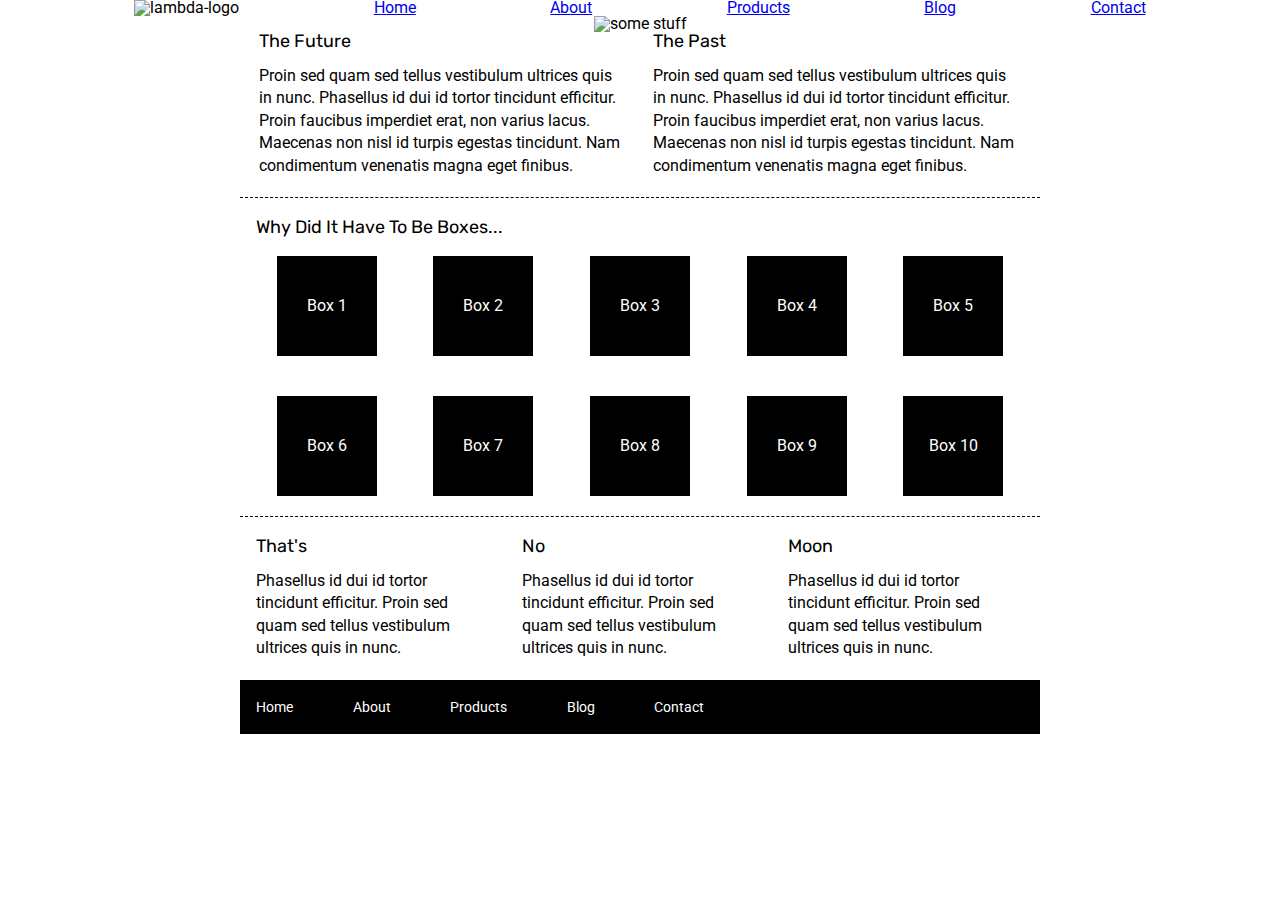
==== index.html @ d4702896 "added home image and header" ====
<!doctype html>

<html lang="en">
<head>
  <meta charset="utf-8">

  <title>Sprint Challenge - Home</title>

  <link href="https://fonts.googleapis.com/css?family=Roboto|Rubik" rel="stylesheet">
  <link rel="stylesheet" href="css/index.css">

</head>
<header>       
    <nav>
        <img src="img/lambda-black.png" alt="lambda-logo">
        <a href="#home">Home</a>
        <a href="about.html">About</a>
        <a href="#products">Products</a>
        <a href="#blog">Blog</a>
        <a href="#contact">Contact</a>
    </nav>
</header>
<section class="topsection">
    <img src="img/jumbo.jpg" alt="some stuff">
</section>
<body>
    <div class="container">
   
        <section class="top-content">
            <div class="text-container">
                <h2>The Future</h2>
                <p>Proin sed quam sed tellus vestibulum ultrices quis in nunc. Phasellus id dui id tortor tincidunt efficitur. Proin faucibus imperdiet erat, non varius lacus. Maecenas non nisl id turpis egestas tincidunt. Nam condimentum venenatis magna eget finibus.</p>
            </div>
            <div class="text-container">
                <h2>The Past</h2>
                <p>Proin sed quam sed tellus vestibulum ultrices quis in nunc. Phasellus id dui id tortor tincidunt efficitur. Proin faucibus imperdiet erat, non varius lacus. Maecenas non nisl id turpis egestas tincidunt. Nam condimentum venenatis magna eget finibus.</p>
            </div>
        </section>
        
        <section class="middle-content">
        
            <h2>Why Did It Have To Be Boxes...</h2>
            
            <div class="boxes">
                <div class="box">Box 1</div>
                <div class="box">Box 2</div>
                <div class="box">Box 3</div>
                <div class="box">Box 4</div>
                <div class="box">Box 5</div>
                <div class="box">Box 6</div>
                <div class="box">Box 7</div>
                <div class="box">Box 8</div>
                <div class="box">Box 9</div>
                <div class="box">Box 10</div>
            </div>
        
        </section>

        <section class="bottom-content">

            <div class="text-container">
                <h2>That's</h2>
                <p>Phasellus id dui id tortor tincidunt efficitur. Proin sed quam sed tellus vestibulum ultrices quis in nunc.</p>
            </div>
            <div class="text-container">
                <h2>No</h2>
                <p>Phasellus id dui id tortor tincidunt efficitur. Proin sed quam sed tellus vestibulum ultrices quis in nunc.</p>
            </div>
            <div class="text-container">
                <h2>Moon</h2>
                <p>Phasellus id dui id tortor tincidunt efficitur. Proin sed quam sed tellus vestibulum ultrices quis in nunc.</p>
            </div>

        </section>
        
        <footer>
            <nav>
                <a href="#">Home</a>
                <a href="about.html">About</a>
                <a href="#">Products</a>
                <a href="#">Blog</a>
                <a href="#">Contact</a>
            </nav>
        </footer>
    </div><!-- container -->        
</body>
</html>
---- css/index.css ----
/* http://meyerweb.com/eric/tools/css/reset/ 
   v2.0 | 20110126
   License: none (public domain)
*/

html, body, div, span, applet, object, iframe,
h1, h2, h3, h4, h5, h6, p, blockquote, pre,
a, abbr, acronym, address, big, cite, code,
del, dfn, em, img, ins, kbd, q, s, samp,
small, strike, strong, sub, sup, tt, var,
b, u, i, center,
dl, dt, dd, ol, ul, li,
fieldset, form, label, legend,
table, caption, tbody, tfoot, thead, tr, th, td,
article, aside, canvas, details, embed, 
figure, figcaption, footer, header, hgroup, 
menu, nav, output, ruby, section, summary,
time, mark, audio, video {
	margin: 0;
	padding: 0;
	border: 0;
	font-size: 100%;
	font: inherit;
	vertical-align: baseline;
}
/* HTML5 display-role reset for older browsers */
article, aside, details, figcaption, figure, 
footer, header, hgroup, menu, nav, section {
	display: block;
}
nav{
    display: flex;
    justify-content: space-evenly;
}

.topsection{
    display: flex;
    justify-content: center;
}

body {
	line-height: 1;
}
ol, ul {
	list-style: none;
}
blockquote, q {
	quotes: none;
}
blockquote:before, blockquote:after,
q:before, q:after {
	content: '';
	content: none;
}
table {
	border-collapse: collapse;
	border-spacing: 0;
}

* {
    box-sizing: border-box;
}

html, body {
    height: 100%;
    font-family: 'Roboto', sans-serif;
}

h1, h2, h3, h4, h5 {
    font-size: 18px;
    margin-bottom: 15px;
    font-family: 'Rubik', sans-serif;
}

p {
    line-height: 1.4;
}

.container {
    width: 800px;
    margin: 0 auto;
}

.top-content {
    display: flex;
    flex-wrap: wrap;
    justify-content: space-evenly;
    margin-bottom: 20px;
    border-bottom: 1px dashed black;
}

.top-content .text-container {
    width: 48%;
    padding: 0 1%;
    padding-bottom: 20px;  
}

.middle-content {
    margin-bottom: 20px;
    border-bottom: 1px dashed black;
}

.middle-content h2 {
    padding: 0 2%;
    margin-bottom: 0;
}

.middle-content .boxes {
    display: flex;
    flex-wrap: wrap;
    justify-content: space-evenly;
}

.middle-content .boxes .box {
    width: 12.5%;
    height: 100px;
    background: black;
    margin: 20px 2.5%;
    color: white;
    display: flex;
    align-items: center;
    justify-content: center;
}

.bottom-content {
    display: flex;
    margin: 0 2% 20px;
    justify-content: space-around;
}

.bottom-content .text-container {
    padding-right: 4%;
}

.bottom-content .text-container:last-child {
    padding-right: 0;
}

footer {
    width: 100%;
    background: black;
}

footer nav {
    width: 60%;
    display: flex;
    justify-content: space-between;
    align-items: center;
    padding: 20px 2%;
    font-size: 14px;
}

footer nav a {
    color: white;
    text-decoration: none;
}
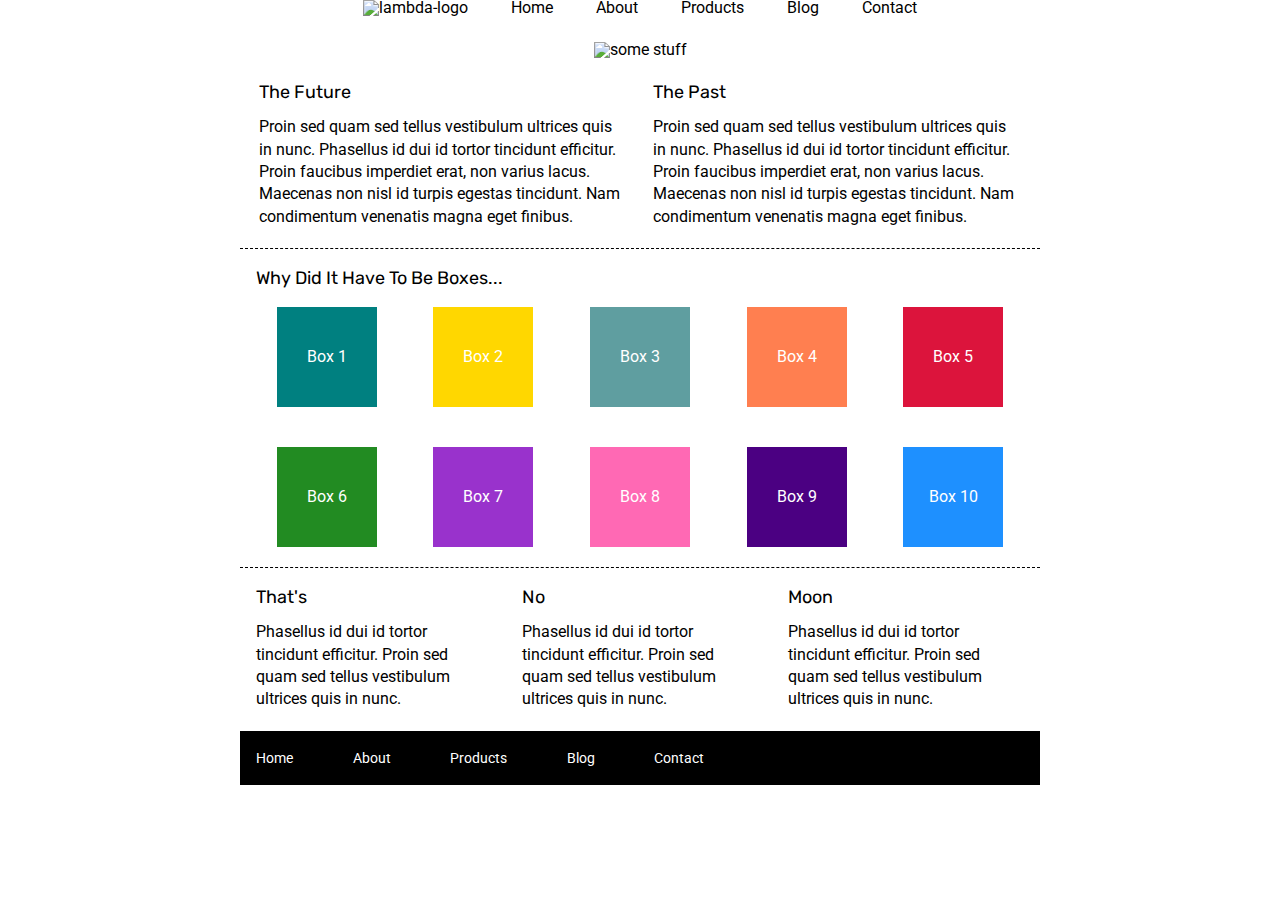
==== commit a14ab507: "Styled the boxes and added colors to them" ====
--- a/index.html
+++ b/index.html
@@ -10,20 +10,22 @@
   <link rel="stylesheet" href="css/index.css">
 
 </head>
-<header>       
-    <nav>
-        <img src="img/lambda-black.png" alt="lambda-logo">
-        <a href="#home">Home</a>
-        <a href="about.html">About</a>
-        <a href="#products">Products</a>
-        <a href="#blog">Blog</a>
-        <a href="#contact">Contact</a>
-    </nav>
-</header>
-<section class="topsection">
-    <img src="img/jumbo.jpg" alt="some stuff">
-</section>
+
 <body>
+    <header>       
+        <nav>
+            <img src="img/lambda-black.png" alt="lambda-logo">
+            <a href="#home">Home</a>
+            <a href="about.html">About</a>
+            <a href="#products">Products</a>
+            <a href="#blog">Blog</a>
+            <a href="#contact">Contact</a>
+        </nav>
+    </header>
+    <section class="topsection">
+        <img src="img/jumbo.jpg" alt="some stuff">
+    </section>
+
     <div class="container">
    
         <section class="top-content">
@@ -42,16 +44,16 @@
             <h2>Why Did It Have To Be Boxes...</h2>
             
             <div class="boxes">
-                <div class="box">Box 1</div>
-                <div class="box">Box 2</div>
-                <div class="box">Box 3</div>
-                <div class="box">Box 4</div>
-                <div class="box">Box 5</div>
-                <div class="box">Box 6</div>
-                <div class="box">Box 7</div>
-                <div class="box">Box 8</div>
-                <div class="box">Box 9</div>
-                <div class="box">Box 10</div>
+                <div class="box1">Box 1</div>
+                <div class="box2">Box 2</div>
+                <div class="box3">Box 3</div>
+                <div class="box4">Box 4</div>
+                <div class="box5">Box 5</div>
+                <div class="box6">Box 6</div>
+                <div class="box7">Box 7</div>
+                <div class="box8">Box 8</div>
+                <div class="box9">Box 9</div>
+                <div class="box10">Box 10</div>
             </div>
         
         </section>
--- a/css/index.css
+++ b/css/index.css
@@ -28,15 +28,39 @@
 footer, header, hgroup, menu, nav, section {
 	display: block;
 }
-nav{
-    display: flex;
-    justify-content: space-evenly;
-}
-
-.topsection{
-    display: flex;
-    justify-content: center;
-}
+
+/*CSS Reset*/
+/* http://meyerweb.com/eric/tools/css/reset/ 
+   v2.0 | 20110126
+   License: none (public domain)
+*/
+
+html, body, div, span, applet, object, iframe,
+h1, h2, h3, h4, h5, h6, p, blockquote, pre,
+a, abbr, acronym, address, big, cite, code,
+del, dfn, em, img, ins, kbd, q, s, samp,
+small, strike, strong, sub, sup, tt, var,
+b, u, i, center,
+dl, dt, dd, ol, ul, li,
+fieldset, form, label, legend,
+table, caption, tbody, tfoot, thead, tr, th, td,
+article, aside, canvas, details, embed, 
+figure, figcaption, footer, header, hgroup, 
+menu, nav, output, ruby, section, summary,
+time, mark, audio, video {
+	margin: 0;
+	padding: 0;
+	font-size: 100%;
+	font: inherit;
+	vertical-align: baseline;
+}
+/* HTML5 display-role reset for older browsers */
+article, aside, details, figcaption, figure, 
+footer, header, hgroup, menu, nav, section {
+	display: block;
+}
+
+
 
 body {
 	line-height: 1;
@@ -111,16 +135,102 @@
     justify-content: space-evenly;
 }
 
-.middle-content .boxes .box {
-    width: 12.5%;
-    height: 100px;
-    background: black;
-    margin: 20px 2.5%;
-    color: white;
-    display: flex;
-    align-items: center;
-    justify-content: center;
-}
+.middle-content .boxes .box1 {
+    width: 12.5%;
+    height: 100px;
+    background: teal;
+    margin: 20px 2.5%;
+    color: white;
+    display: flex;
+    align-items: center;
+    justify-content: center;
+}
+.middle-content .boxes .box2 {
+    width: 12.5%;
+    height: 100px;
+    background:gold;
+    margin: 20px 2.5%;
+    color: white;
+    display: flex;
+    align-items: center;
+    justify-content: center;
+}
+.middle-content .boxes .box3 {
+    width: 12.5%;
+    height: 100px;
+    background: cadetblue;
+    margin: 20px 2.5%;
+    color: white;
+    display: flex;
+    align-items: center;
+    justify-content: center;
+}
+.middle-content .boxes .box4 {
+    width: 12.5%;
+    height: 100px;
+    background:coral;
+    margin: 20px 2.5%;
+    color: white;
+    display: flex;
+    align-items: center;
+    justify-content: center;
+}.middle-content .boxes .box5 {
+    width: 12.5%;
+    height: 100px;
+    background: crimson;
+    margin: 20px 2.5%;
+    color: white;
+    display: flex;
+    align-items: center;
+    justify-content: center;
+}.middle-content .boxes .box6 {
+    width: 12.5%;
+    height: 100px;
+    background: forestgreen;
+    margin: 20px 2.5%;
+    color: white;
+    display: flex;
+    align-items: center;
+    justify-content: center;
+}.middle-content .boxes .box7 {
+    width: 12.5%;
+    height: 100px;
+    background: darkorchid;
+    margin: 20px 2.5%;
+    color: white;
+    display: flex;
+    align-items: center;
+    justify-content: center;
+}.middle-content .boxes .box8 {
+    width: 12.5%;
+    height: 100px;
+    background: hotpink;
+    margin: 20px 2.5%;
+    color: white;
+    display: flex;
+    align-items: center;
+    justify-content: center;
+}.middle-content .boxes .box9 {
+    width: 12.5%;
+    height: 100px;
+    background: indigo;
+    margin: 20px 2.5%;
+    color: white;
+    display: flex;
+    align-items: center;
+    justify-content: center;
+}
+.middle-content .boxes .box10 {
+    width: 12.5%;
+    height: 100px;
+    background: dodgerblue;
+    margin: 20px 2.5%;
+    color: white;
+    display: flex;
+    align-items: center;
+    justify-content: center;
+}
+
 
 .bottom-content {
     display: flex;
@@ -137,6 +247,7 @@
 }
 
 footer {
+
     width: 100%;
     background: black;
 }
@@ -153,4 +264,25 @@
 footer nav a {
     color: white;
     text-decoration: none;
+}
+
+header{   
+    display: flex;
+    justify-content: center;
+}
+header nav{
+    display: flex;
+    justify-content: space-evenly;
+    align-items: baseline;
+    width: 50%;
+    
+}
+header nav a{
+    color: black;
+    text-decoration: none;
+}
+.topsection{
+    display: flex;
+    justify-content: center;
+    padding: 1.6rem;
 }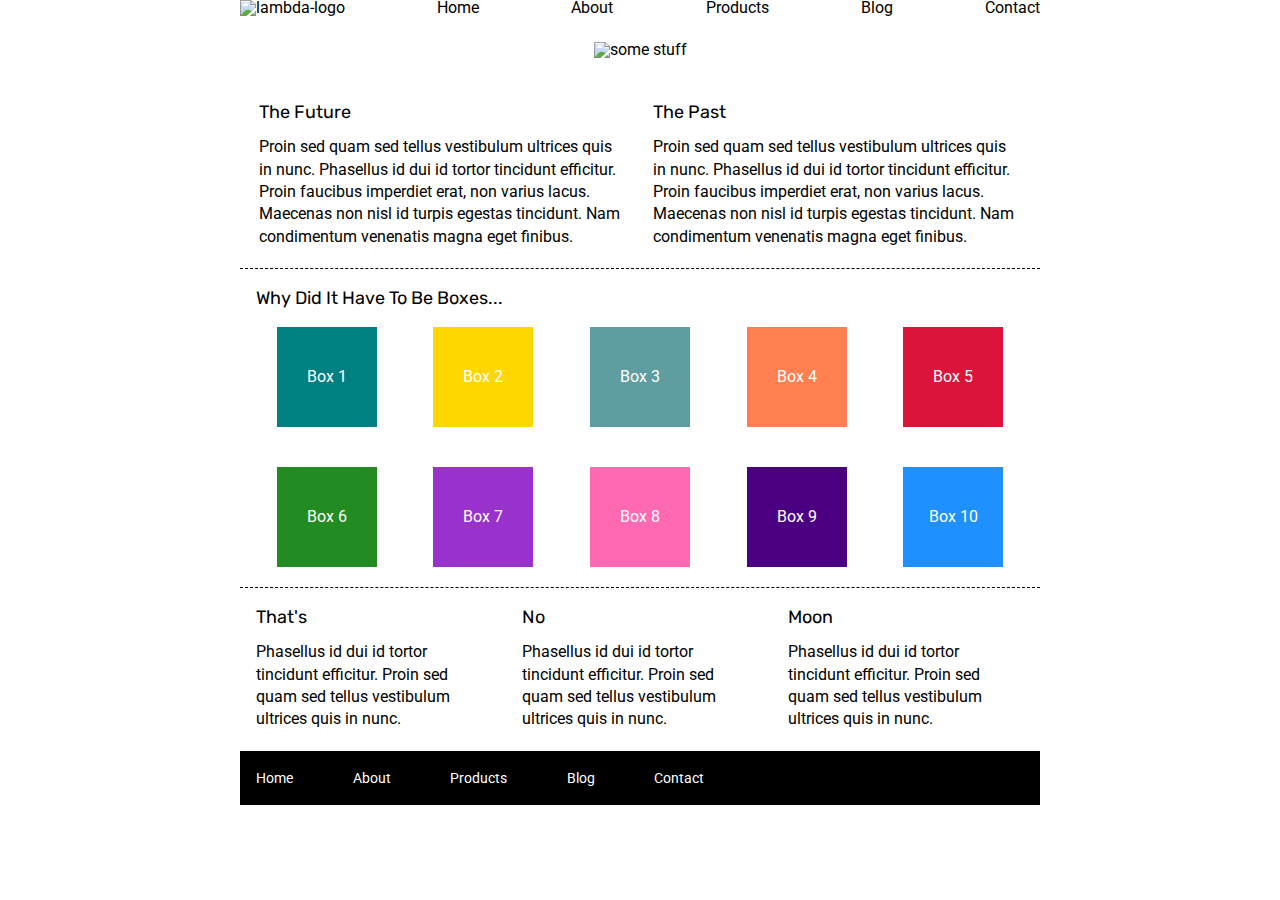
==== commit 925bf616: "buttons have been styled" ====
--- a/index.html
+++ b/index.html
@@ -12,21 +12,24 @@
 </head>
 
 <body>
-    <header>       
-        <nav>
-            <img src="img/lambda-black.png" alt="lambda-logo">
-            <a href="#home">Home</a>
-            <a href="about.html">About</a>
-            <a href="#products">Products</a>
-            <a href="#blog">Blog</a>
-            <a href="#contact">Contact</a>
-        </nav>
-    </header>
-    <section class="topsection">
-        <img src="img/jumbo.jpg" alt="some stuff">
-    </section>
+   
 
     <div class="container">
+
+        <header>       
+            <nav>
+                <img src="img/lambda-black.png" alt="lambda-logo">
+                <a href="#home">Home</a>
+                <a href="about.html">About</a>
+                <a href="#products">Products</a>
+                <a href="#blog">Blog</a>
+                <a href="#contact">Contact</a>
+            </nav>
+        </header>
+       
+        <section class="topsection">
+            <img src="img/jumbo.jpg" alt="some stuff">
+        </section>
    
         <section class="top-content">
             <div class="text-container">
--- a/css/index.css
+++ b/css/index.css
@@ -231,7 +231,6 @@
     justify-content: center;
 }
 
-
 .bottom-content {
     display: flex;
     margin: 0 2% 20px;
@@ -268,13 +267,13 @@
 
 header{   
     display: flex;
-    justify-content: center;
+    justify-content: space-evenly;
 }
 header nav{
     display: flex;
-    justify-content: space-evenly;
+    justify-content: space-between;
     align-items: baseline;
-    width: 50%;
+    width: 100%;
     
 }
 header nav a{
@@ -284,5 +283,32 @@
 .topsection{
     display: flex;
     justify-content: center;
-    padding: 1.6rem;
-}+    padding: 1.6rem;   
+    margin-bottom: 20px;
+}
+
+.about-middle{
+    display: flex;
+    flex-wrap: wrap;
+    justify-content: space-evenly;
+    border-top: 1px dashed black;
+    margin-top: 20px;
+
+}
+.about-middle .text-container{
+    width: 48%;
+    padding: 0 1%;
+    padding-bottom: 20px;  
+    border-bottom: 1px dashed black;
+    margin-bottom: 20px;
+    margin-top: 20px;
+}
+
+button{
+    border-color: black;
+    background-color: white;
+    color: black;
+    border-radius: 8px;
+    font-size: medium;
+    padding: 2% 4%;
+}
